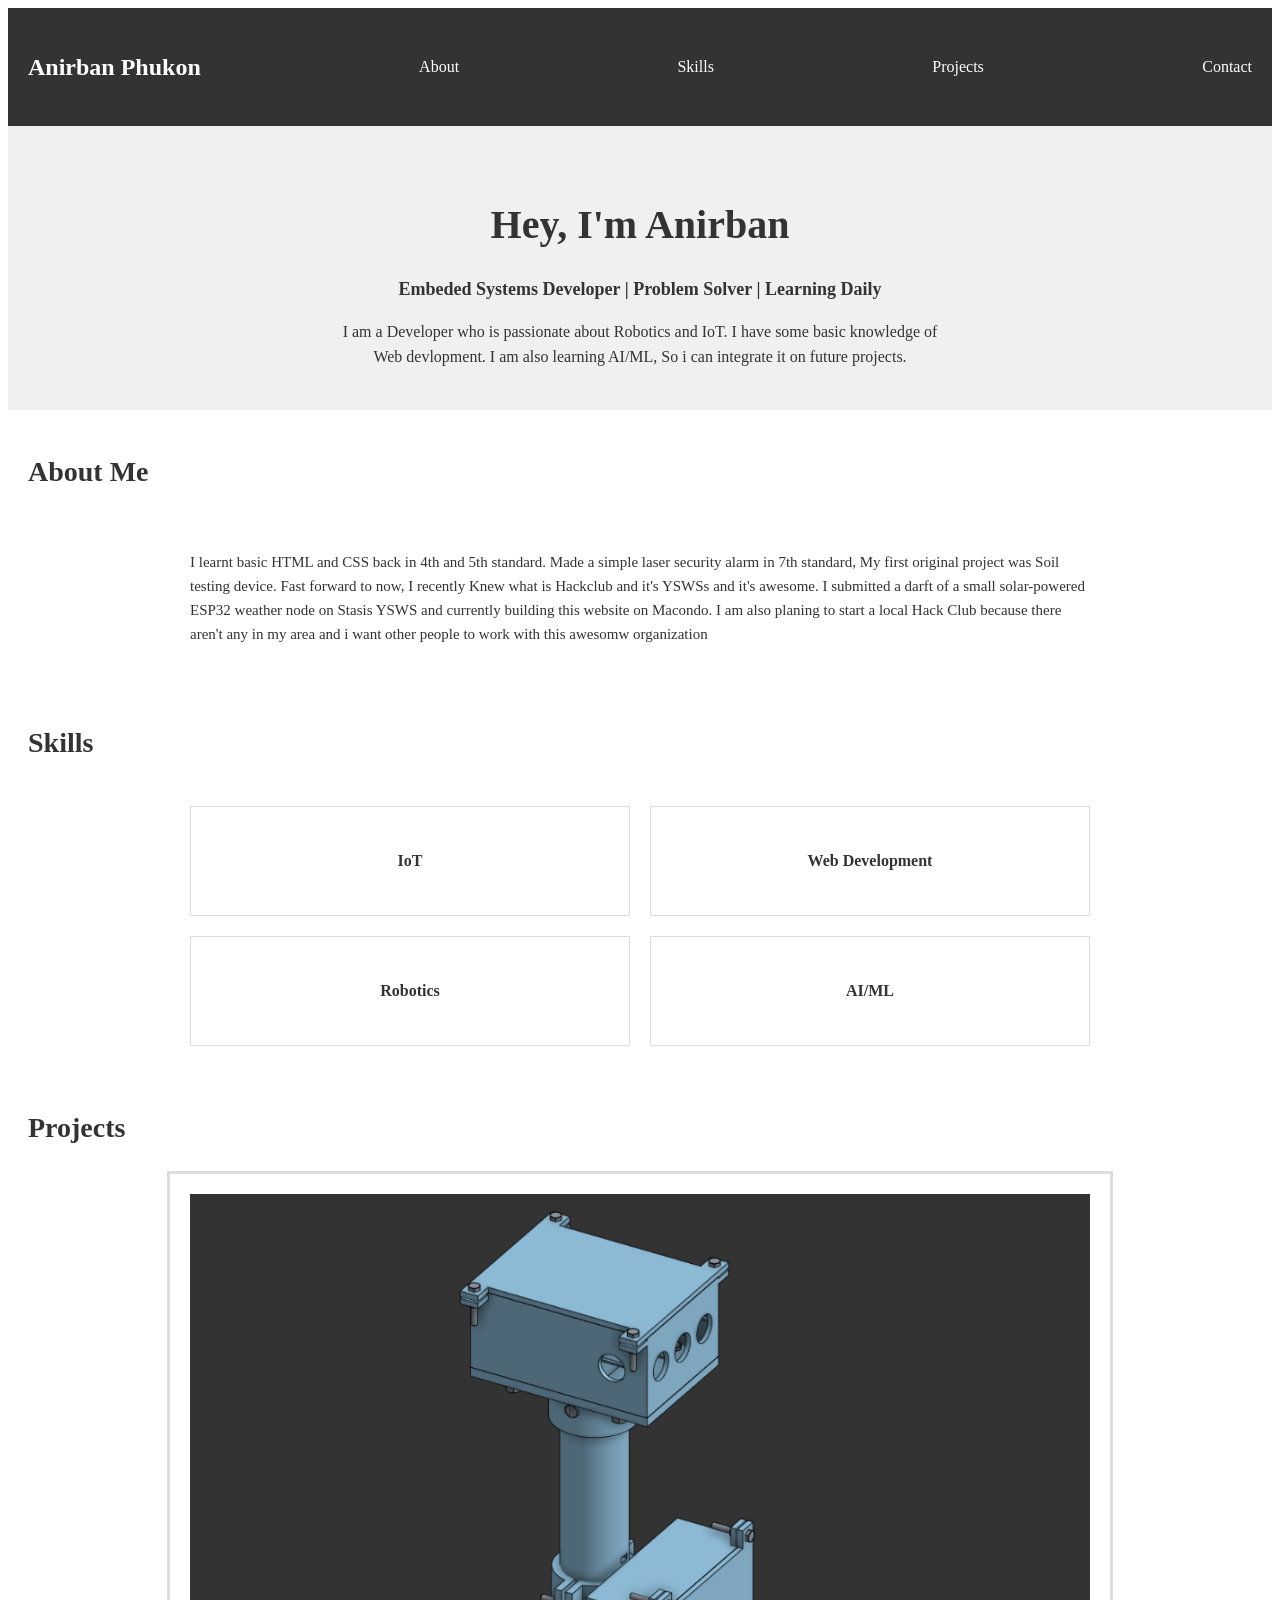
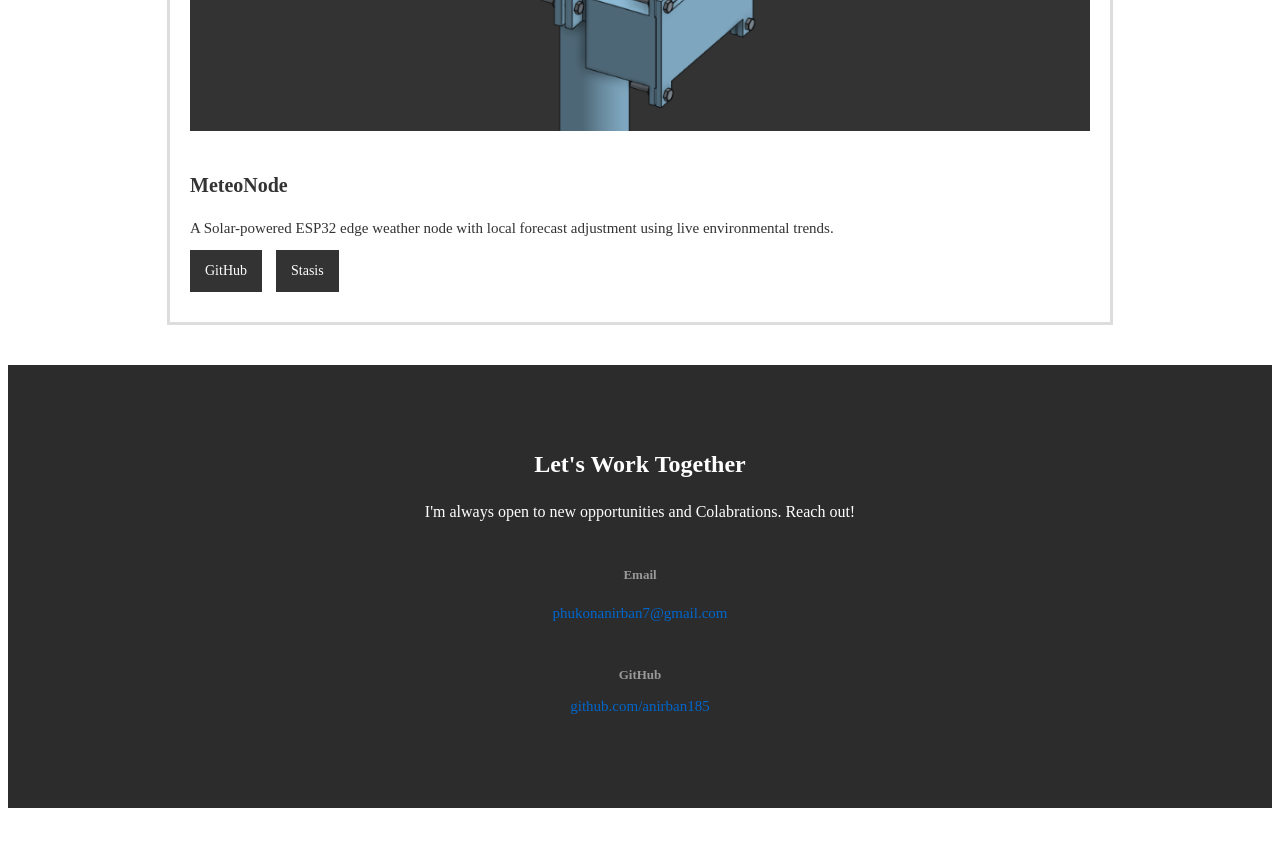
==== index.html @ 224bdfe5 "Rename My-Website.html to index.html" ====
<!DOCTYPE html>
<html>

<head>
    <title>My Website</title>
    <link rel="stylesheet" href="My-Website.CSS">
</head>


<body>
    <div id="nav">
        <h2>Anirban Phukon</h2>
        <a href="#about">About</a>
        <a href="#skills">Skills</a>
        <a href="#projects">Projects</a>
        <a href="#contact">Contact</a>

    </div>
    <div id="intro">
        <H1>Hey, I'm Anirban</H1>
        <h3 id="tagline">Embeded Systems Developer | Problem Solver | Learning Daily</h3>
        <p>I am a Developer who is passionate about Robotics and IoT. I have some basic knowledge of Web devlopment. I
            am also learning AI/ML, So i can integrate it on future projects. </p>
    </div>

    <h2>About Me</h2>
    <div id="about">
        <P>I learnt basic HTML and CSS back in 4th and 5th standard. Made a simple laser security alarm in 7th standard,
            My first original project was Soil testing device. Fast forward to now, I recently Knew what is Hackclub and
            it's YSWSs and it's awesome. I submitted a darft of a small solar-powered ESP32 weather node on Stasis YSWS
            and currently building this website on Macondo. I am also planing to start a local Hack Club because there
            aren't any in my area and i want other people to work with this awesomw organization</p>
    </div>
    <h2>Skills</h2>
    <div id="skills">
        <div>
            <h4>IoT</h4>
        </div>
        <div>
            <h4>Web Development</h4>
        </div>
        <div>
            <h4>Robotics</h4>
        </div>
        <div>
            <h4>AI/ML</h4>
        </div>

    </div>
    <h2>Projects</h2>
    <div id="projects">
        <img src="MeteoNode-thumbnail.png" alt="3d render of the project enclosure">
        <h3>MeteoNode</h3>
        <p>A Solar-powered ESP32 edge weather node with local forecast adjustment using live environmental trends.</p>
        <a href="https://github.com/anirban185/MeteoNode">GitHub</a>
        <a href="https://stasis.hackclub.com/dashboard/discover/cmouxl78200ag01o1n3y28bg8">Stasis</a>
    </div>
    <div id="contact">
        <h2>Let's Work Together</h2>
        <p>I'm always open to new opportunities and Colabrations. Reach out!</p>
        <h4>Email</h4>
        <p onclick="copyEmail()">phukonanirban7@gmail.com</p>
        <p id="message"></p>
        <h4>GitHub</h4>
        <a href="https://github.com/anirban185">github.com/anirban185</a>
    </div>
    <script>
        function copyEmail() {
            navigator.clipboard.writeText("phukonanirban7@gmail.com");
            document.getElementById("message").innerText = "Email Copied";

            setTimeout(() => {
                document.getElementById("message").innerText = "";
            }, 8000);
        }
    </script>
</body>

</html>
---- My-Website.CSS ----
body {
    font-family: Georgia, serif;
    line-height: 1.6;
    color: #333;
}

#nav {
    background-color: #333;
    color: white;
    padding: 20px;
    display: flex;
    justify-content: space-between;
    align-items: center;
}

#nav h2 {
    font-size: 24px;
}

#nav a {
    color: white;
    text-decoration: none;
    margin-left: 20px;
}

#intro {
    background-color: #f0f0f0;
    padding: 40px 20px;
    text-align: center;
}

#intro h1 {
    font-size: 40px;
    margin-bottom: 10px;
}

#intro #tagline {
    font-size: 18px;
    margin-bottom: 15px;
}

#intro p {
    max-width: 600px;
    margin: 0 auto;
    font-size: 16px;
}

body>h2 {
    margin-top: 40px;
    margin-bottom: 20px;
    padding: 0 20px;
    font-size: 28px;
}

#about {
    padding: 20px;
    max-width: 900px;
    margin: 0 auto;
}

#about p {
    font-size: 15px;
}

#skills {
    display: grid;
    grid-template-columns: repeat(2, 1fr);
    gap: 20px;
    padding: 20px;
    max-width: 900px;
    margin: 0 auto;
}

#skills div {
    border: 1px solid #ddd;
    padding: 20px;
    text-align: center;
}

#skills h4 {
    font-size: 16px;
}

#projects {
    padding: 20px;
    max-width: 900px;
    margin: 0 auto;
    border: solid #ddd;
}

#projects>div {
    border: 1px solid #ddd;
    padding: 20px;
    margin-bottom: 20px;
}

#projects img {
    width: 100%;
    object-fit: contain;
    margin-bottom: 10px;
}

#projects h3 {
    font-size: 20px;
    margin-bottom: 10px;
}

#projects p {
    font-size: 15px;
    margin-bottom: 10px;
}

#projects a {
    display: inline-block;
    background-color: #333;
    color: white;
    padding: 10px 15px;
    margin-right: 10px;
    text-decoration: none;
    margin-bottom: 10px;
    font-size: 14px;
}

#contact {
    background-color: #2c2c2c;
    color: white;
    padding: 60px 20px;
    text-align: center;
    margin: 40px auto;
    max-width: 100%;
}

#contact h2 {
    color: white;
    margin-bottom: 15px;
    border-bottom: none;
}

#contact p {
    font-size: 16px;
    margin-bottom: 40px;
}

#contact h4 {
    font-size: 13px;
    margin-top: 0px;
    margin-bottom: 8px;
    color: #999;
    display: block;
}

#contact p[onclick] {
    cursor: pointer;
    color: #0066cc;
    font-size: 15px;
    display: block;
}

#contact a {
    color: #0066cc;
    text-decoration: none;
    font-size: 15px;
    display: block;
    margin-bottom: 30px;
}

#contact a:hover {
    text-decoration: underline;
}

#message {
    color: #2ecc71;
    font-size: 13;
    display: block;
    margin-top: 5px;
    margin-bottom: 30px;
}
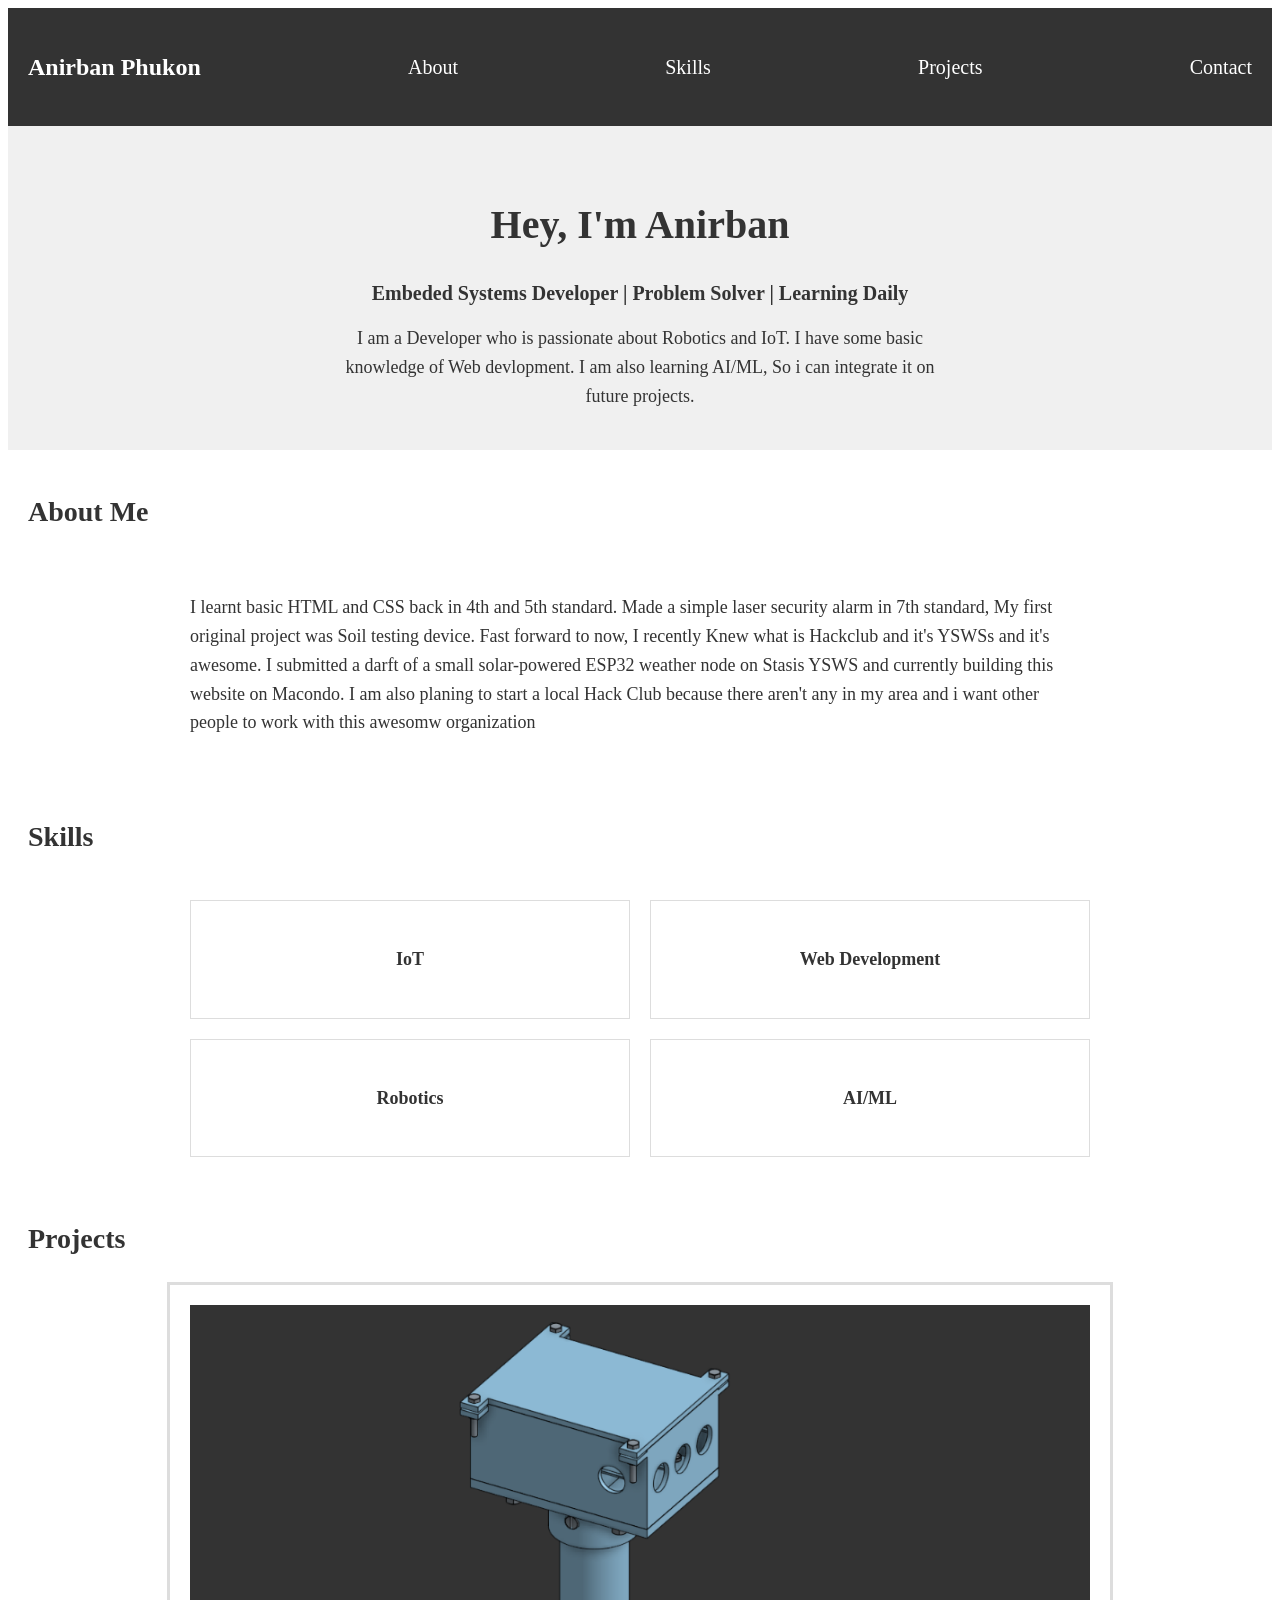
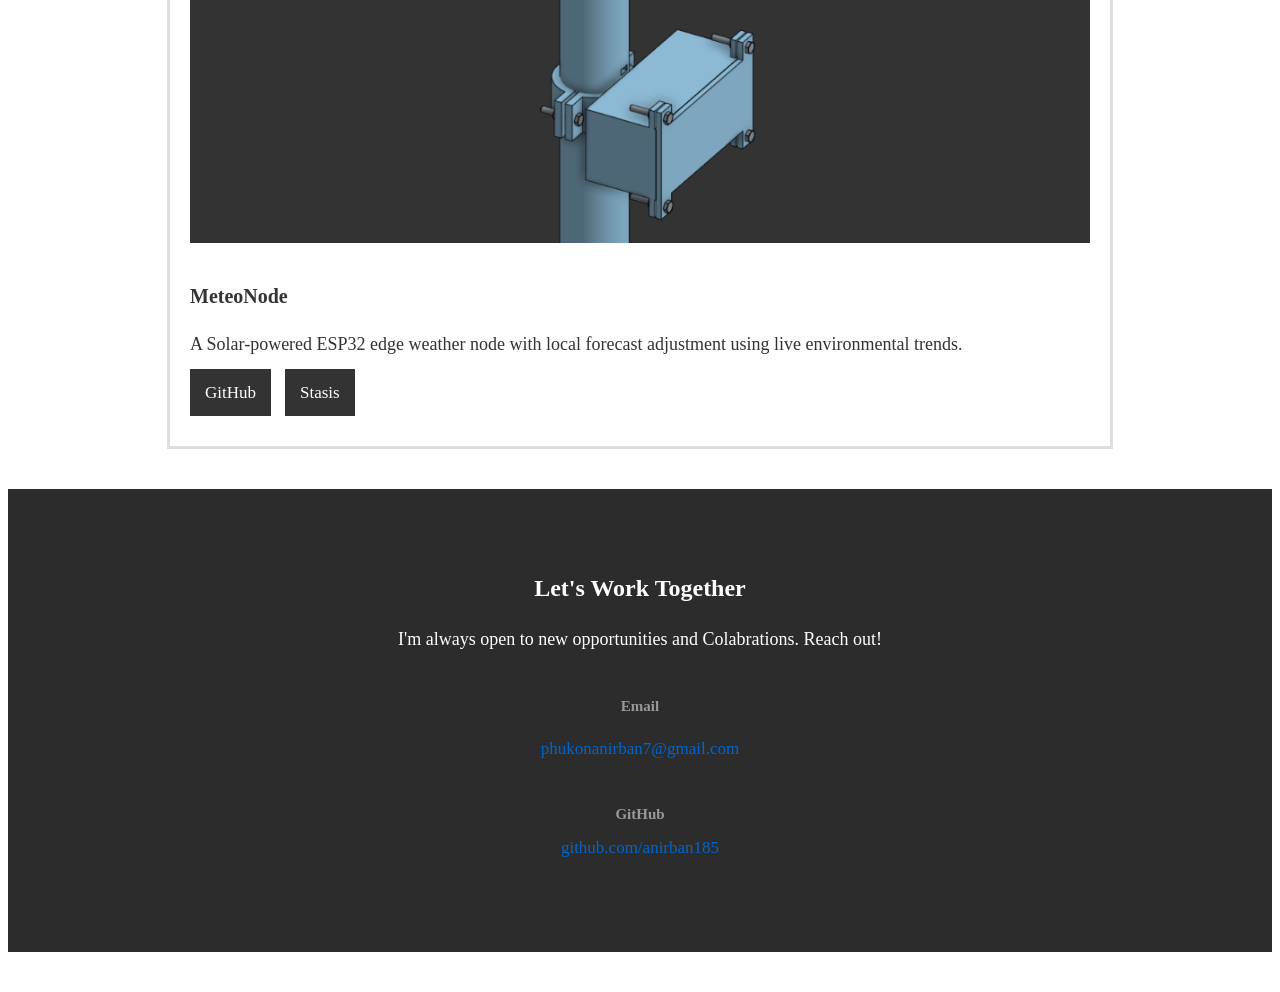
==== commit 382db0f5: "Remove viewport meta tag from index.html Removed viewport meta tag from the head section." ====
--- a/My-Website.CSS
+++ b/My-Website.CSS
@@ -21,6 +21,7 @@
     color: white;
     text-decoration: none;
     margin-left: 20px;
+    font-size: 20px;
 }
 
 #intro {
@@ -35,14 +36,14 @@
 }
 
 #intro #tagline {
-    font-size: 18px;
+    font-size: 20px;
     margin-bottom: 15px;
 }
 
 #intro p {
     max-width: 600px;
     margin: 0 auto;
-    font-size: 16px;
+    font-size: 18px;
 }
 
 body>h2 {
@@ -59,7 +60,7 @@
 }
 
 #about p {
-    font-size: 15px;
+    font-size: 18px;
 }
 
 #skills {
@@ -78,7 +79,7 @@
 }
 
 #skills h4 {
-    font-size: 16px;
+    font-size: 18px;
 }
 
 #projects {
@@ -106,7 +107,7 @@
 }
 
 #projects p {
-    font-size: 15px;
+    font-size: 18px;
     margin-bottom: 10px;
 }
 
@@ -118,7 +119,7 @@
     margin-right: 10px;
     text-decoration: none;
     margin-bottom: 10px;
-    font-size: 14px;
+    font-size: 17px;
 }
 
 #contact {
@@ -137,12 +138,12 @@
 }
 
 #contact p {
-    font-size: 16px;
+    font-size: 18px;
     margin-bottom: 40px;
 }
 
 #contact h4 {
-    font-size: 13px;
+    font-size: 15px;
     margin-top: 0px;
     margin-bottom: 8px;
     color: #999;
@@ -152,14 +153,14 @@
 #contact p[onclick] {
     cursor: pointer;
     color: #0066cc;
-    font-size: 15px;
+    font-size: 17px;
     display: block;
 }
 
 #contact a {
     color: #0066cc;
     text-decoration: none;
-    font-size: 15px;
+    font-size: 17px;
     display: block;
     margin-bottom: 30px;
 }
@@ -170,8 +171,8 @@
 
 #message {
     color: #2ecc71;
-    font-size: 13;
+    font-size: 15;
     display: block;
     margin-top: 5px;
     margin-bottom: 30px;
-}+}
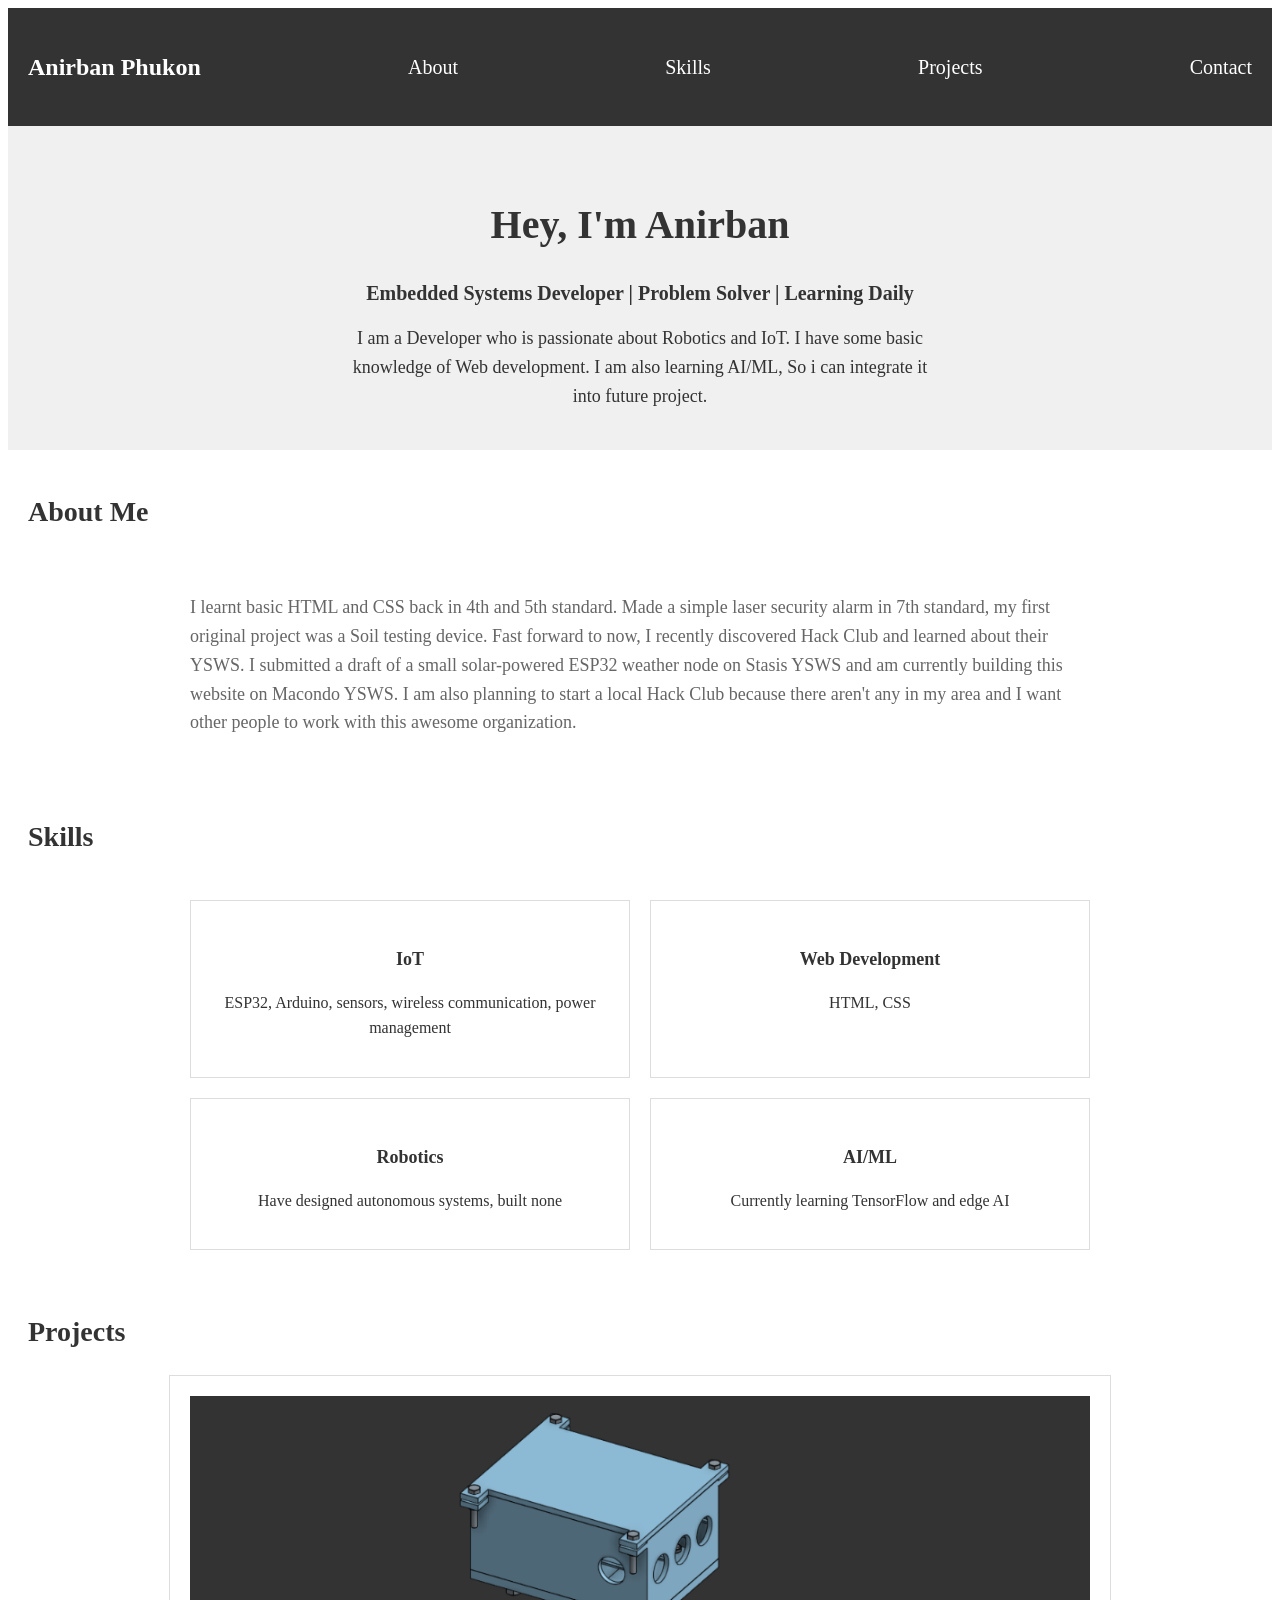
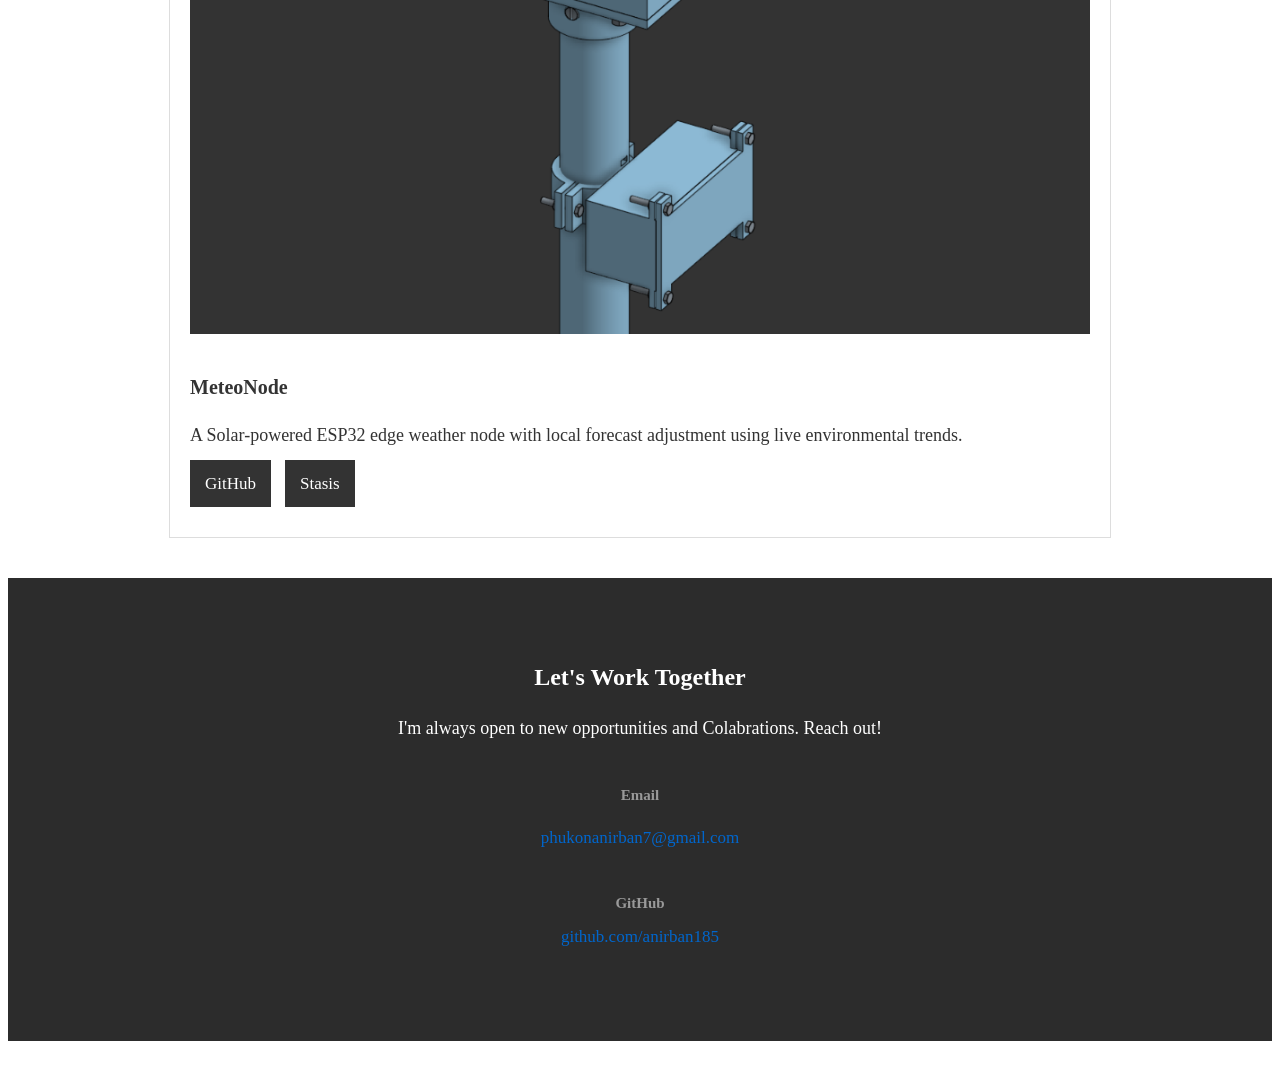
==== commit f53e8f44: "Update the content to improve clearity" ====
--- a/index.html
+++ b/index.html
@@ -2,6 +2,7 @@
 <html>
 
 <head>
+    <meta name="viewport" content="width=device-width, initial-scale=1.0">
     <title>My Website</title>
     <link rel="stylesheet" href="My-Website.CSS">
 </head>
@@ -18,32 +19,36 @@
     </div>
     <div id="intro">
         <H1>Hey, I'm Anirban</H1>
-        <h3 id="tagline">Embeded Systems Developer | Problem Solver | Learning Daily</h3>
-        <p>I am a Developer who is passionate about Robotics and IoT. I have some basic knowledge of Web devlopment. I
-            am also learning AI/ML, So i can integrate it on future projects. </p>
+        <h3 id="tagline">Embedded Systems Developer | Problem Solver | Learning Daily</h3>
+        <p>I am a Developer who is passionate about Robotics and IoT. I have some basic knowledge of Web development. I
+            am also learning AI/ML, So i can integrate it into future project. </p>
     </div>
 
     <h2>About Me</h2>
     <div id="about">
         <P>I learnt basic HTML and CSS back in 4th and 5th standard. Made a simple laser security alarm in 7th standard,
-            My first original project was Soil testing device. Fast forward to now, I recently Knew what is Hackclub and
-            it's YSWSs and it's awesome. I submitted a darft of a small solar-powered ESP32 weather node on Stasis YSWS
-            and currently building this website on Macondo. I am also planing to start a local Hack Club because there
-            aren't any in my area and i want other people to work with this awesomw organization</p>
+            my first original project was a Soil testing device. Fast forward to now, I recently discovered Hack Club
+            and learned about their YSWS. I submitted a draft of a small solar-powered ESP32 weather node on Stasis YSWS
+            and am currently building this website on Macondo YSWS. I am also planning to start a local Hack Club
+            because there aren't any in my area and I want other people to work with this awesome organization.</p>
     </div>
     <h2>Skills</h2>
     <div id="skills">
         <div>
             <h4>IoT</h4>
+            <p>ESP32, Arduino, sensors, wireless communication, power management</p>
         </div>
         <div>
             <h4>Web Development</h4>
+            <p>HTML, CSS</p>
         </div>
         <div>
             <h4>Robotics</h4>
+            <p>Have designed autonomous systems, built none</p>
         </div>
         <div>
             <h4>AI/ML</h4>
+            <P>Currently learning TensorFlow and edge AI</P>
         </div>
 
     </div>
--- a/My-Website.CSS
+++ b/My-Website.CSS
@@ -61,6 +61,7 @@
 
 #about p {
     font-size: 18px;
+    color: #666;
 }
 
 #skills {
@@ -80,13 +81,14 @@
 
 #skills h4 {
     font-size: 18px;
+    margin-bottom: 8px;
 }
 
 #projects {
     padding: 20px;
     max-width: 900px;
     margin: 0 auto;
-    border: solid #ddd;
+    border: 1px solid #ddd;
 }
 
 #projects>div {
@@ -171,7 +173,7 @@
 
 #message {
     color: #2ecc71;
-    font-size: 15;
+    font-size: 15px;
     display: block;
     margin-top: 5px;
     margin-bottom: 30px;
